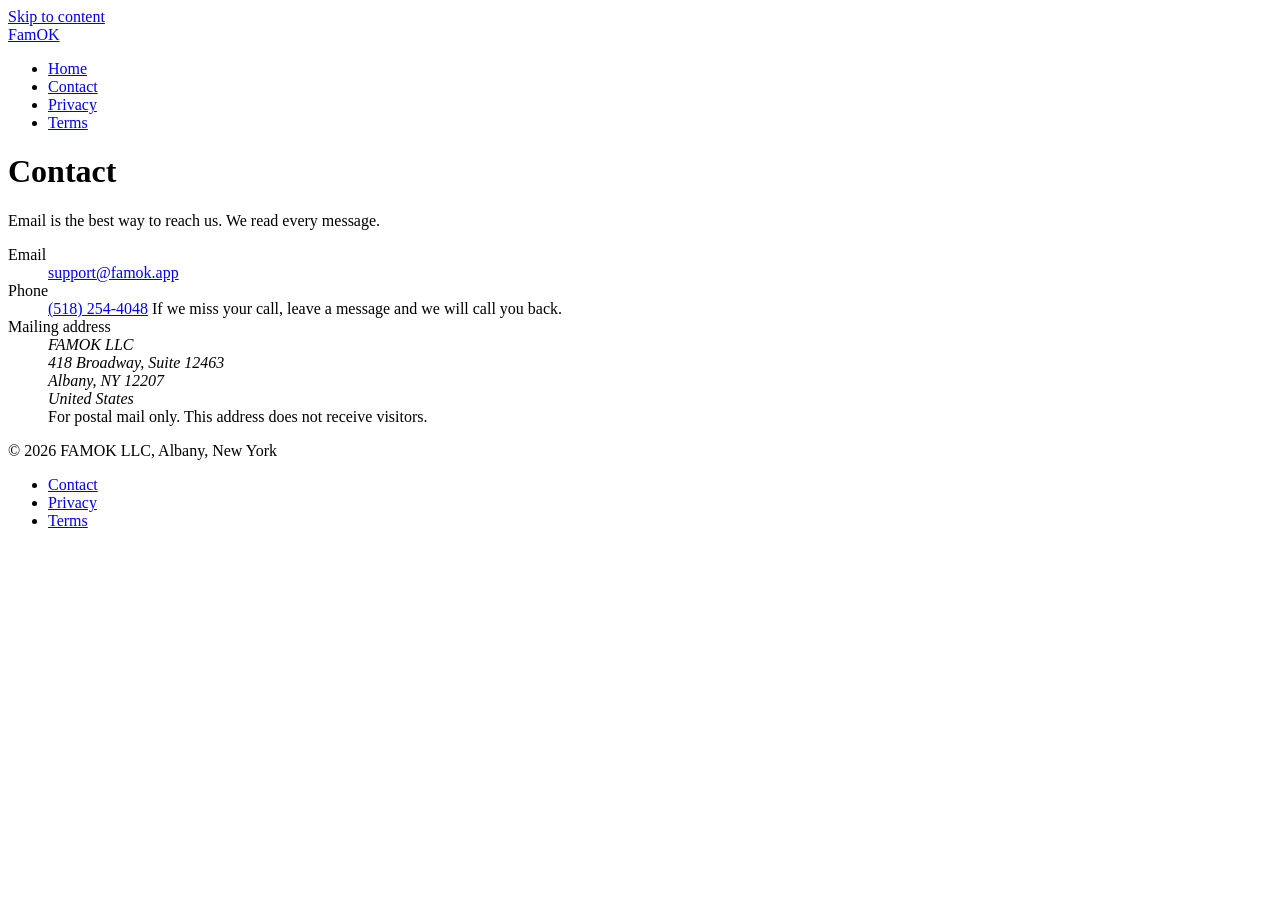
==== site/contact/index.html @ 43f312fd "Company website for famok.app (D36) Four static pages (Home, Contact, Privacy, Terms) and a 404, pla" ====
<!doctype html>
<html lang="en">
<head>
  <meta charset="utf-8">
  <meta name="viewport" content="width=device-width, initial-scale=1">
  <meta name="color-scheme" content="light dark">
  <meta name="referrer" content="no-referrer">
  <title>Contact | FamOK LLC</title>
  <meta name="description" content="How to reach FamOK LLC: email, phone and mailing address.">
  <link rel="icon" href="/favicon.svg" type="image/svg+xml">
  <link rel="stylesheet" href="/style.css">
</head>
<body>
  <a class="skip" href="#main">Skip to content</a>

  <header class="site-header">
    <div class="wrap">
      <a class="brand" href="/">FamOK</a>
      <nav class="site-nav" aria-label="Main">
        <ul>
          <li><a href="/">Home</a></li>
          <li><a href="/contact/" aria-current="page">Contact</a></li>
          <li><a href="/privacy/">Privacy</a></li>
          <li><a href="/terms/">Terms</a></li>
        </ul>
      </nav>
    </div>
  </header>

  <main id="main">
    <div class="wrap">
      <h1>Contact</h1>
      <p class="lede">Email is the best way to reach us. We read every message.</p>

      <dl class="contact-list">
        <div>
          <dt>Email</dt>
          <dd><!--email_off--><a href="mailto:support@famok.app">support@famok.app</a><!--/email_off--></dd>
        </div>
        <div>
          <dt>Phone</dt>
          <dd>
            <a href="tel:+15182544048">(518) 254-4048</a>
            <span class="note">If we miss your call, leave a message and we will call you back.</span>
          </dd>
        </div>
        <div>
          <dt>Mailing address</dt>
          <dd>
            <address>
              FAMOK LLC<br>
              418 Broadway, Suite 12463<br>
              Albany, NY 12207<br>
              United States
            </address>
            <span class="note">For postal mail only. This address does not receive visitors.</span>
          </dd>
        </div>
      </dl>
    </div>
  </main>

  <footer class="site-footer">
    <div class="wrap">
      <p>&copy; 2026 FAMOK LLC, Albany, New York</p>
      <nav aria-label="Footer">
        <ul>
          <li><a href="/contact/">Contact</a></li>
          <li><a href="/privacy/">Privacy</a></li>
          <li><a href="/terms/">Terms</a></li>
        </ul>
      </nav>
    </div>
  </footer>
</body>
</html>
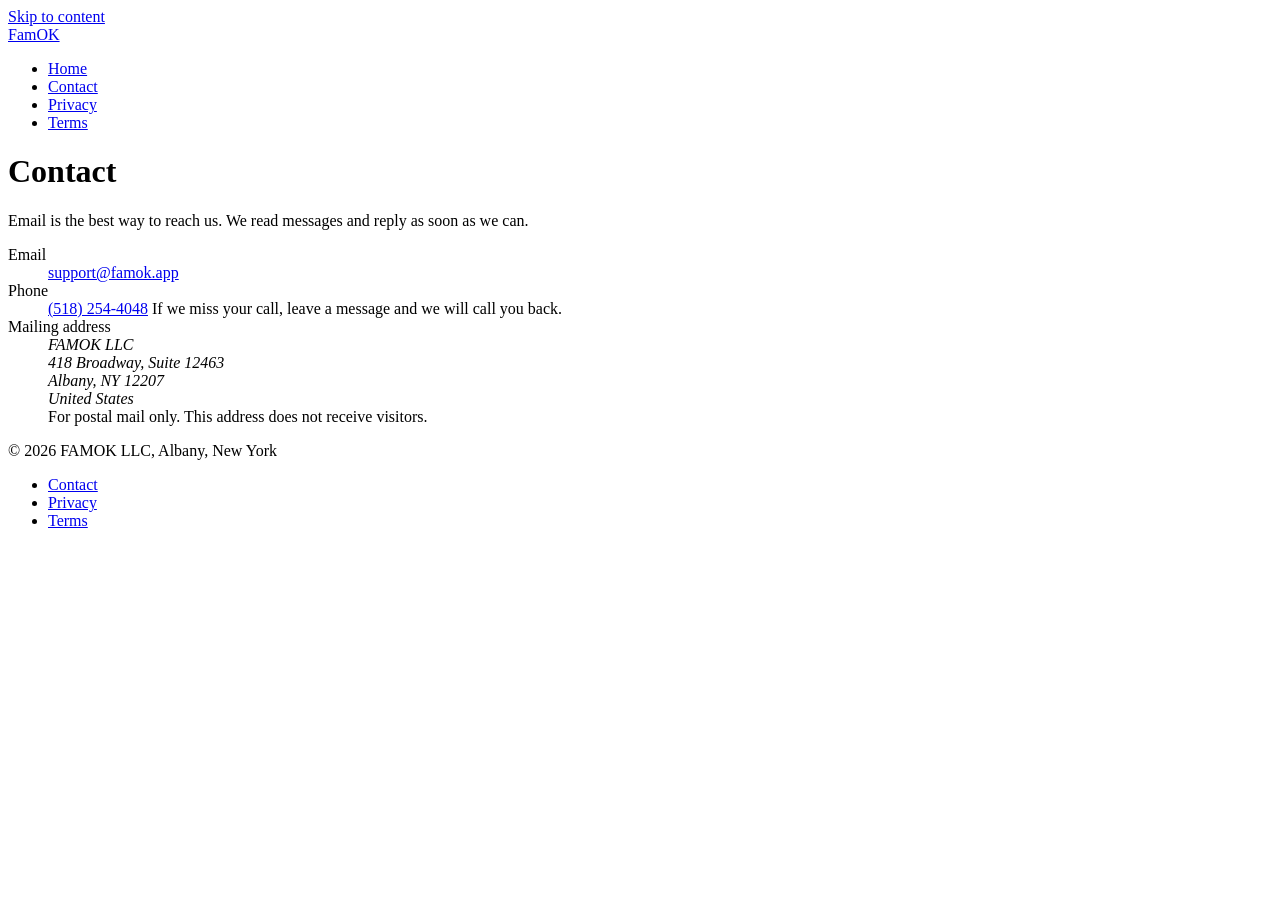
==== commit 296d7861: "Copy changes from the orchestrator (approved by Sachin) Home: "How we work" heading, shorter princip" ====
--- a/site/contact/index.html
+++ b/site/contact/index.html
@@ -30,7 +30,7 @@
   <main id="main">
     <div class="wrap">
       <h1>Contact</h1>
-      <p class="lede">Email is the best way to reach us. We read every message.</p>
+      <p class="lede">Email is the best way to reach us. We read messages and reply as soon as we can.</p>
 
       <dl class="contact-list">
         <div>
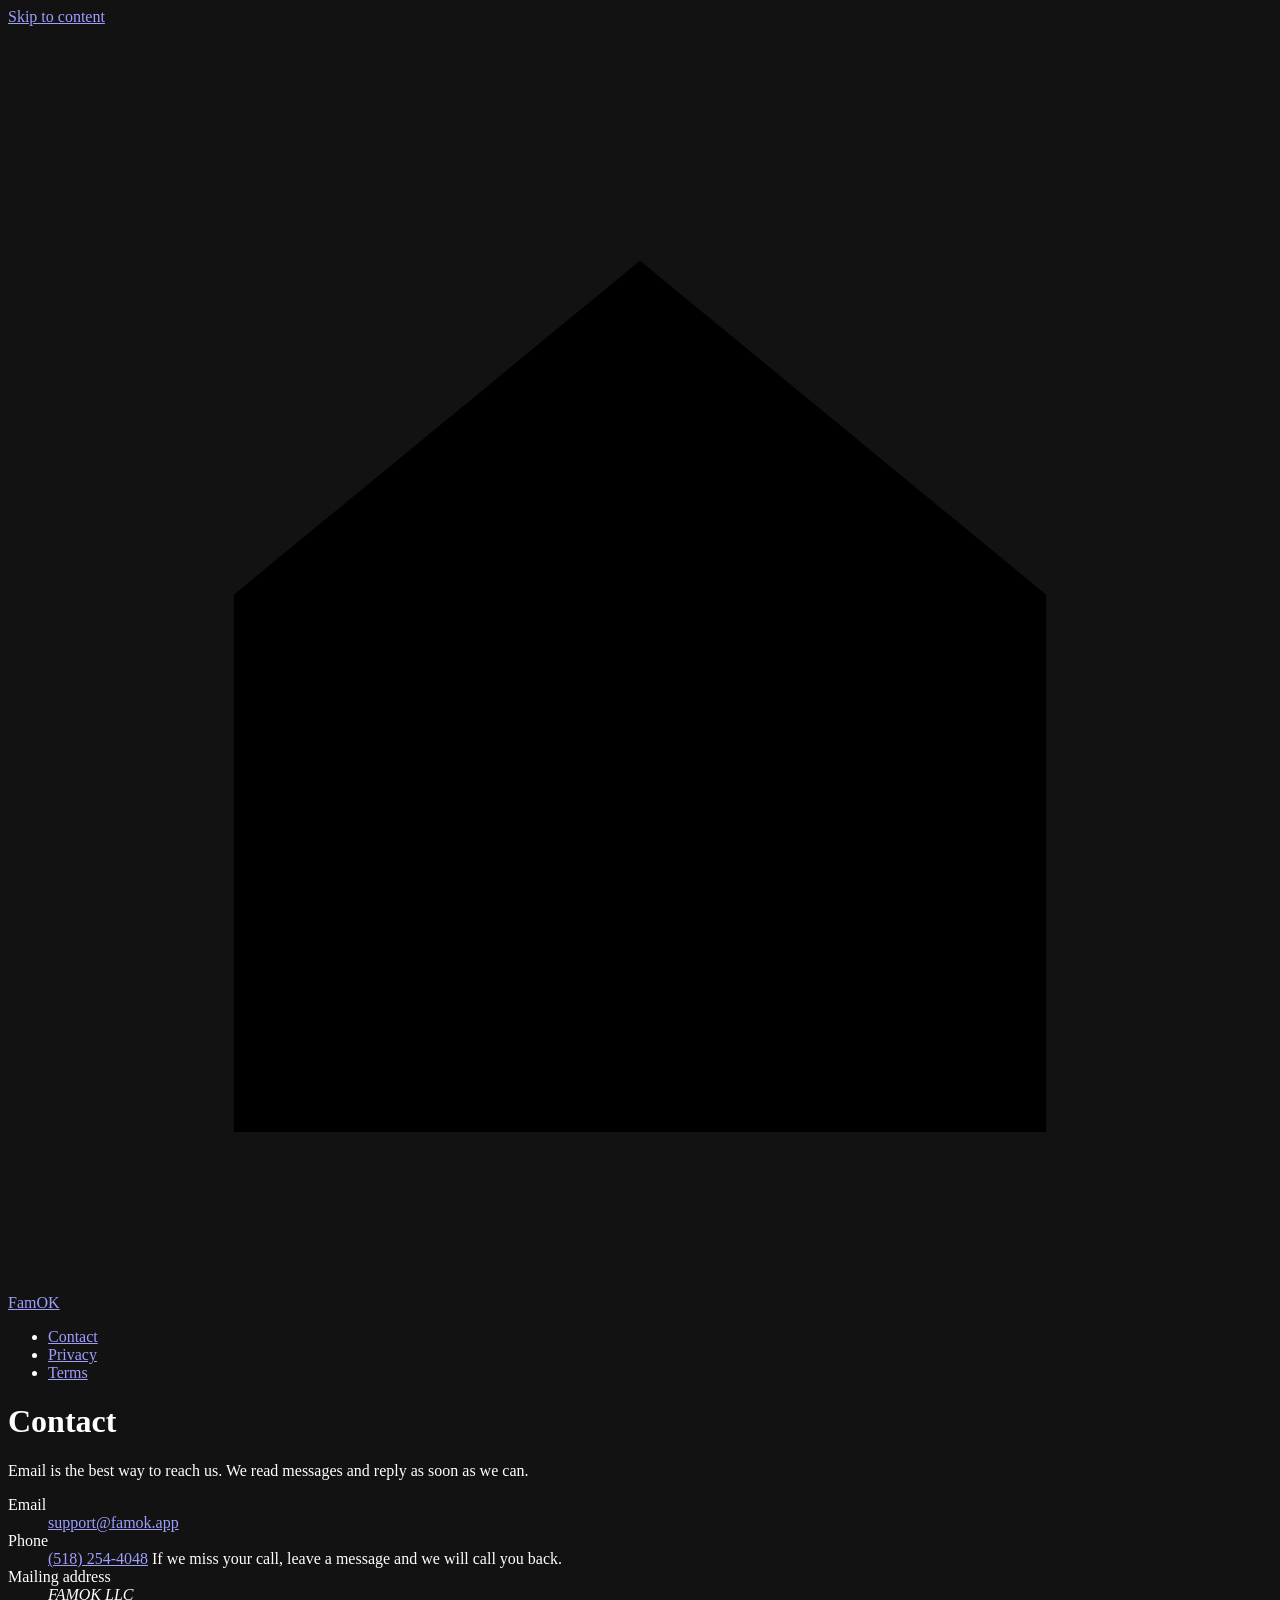
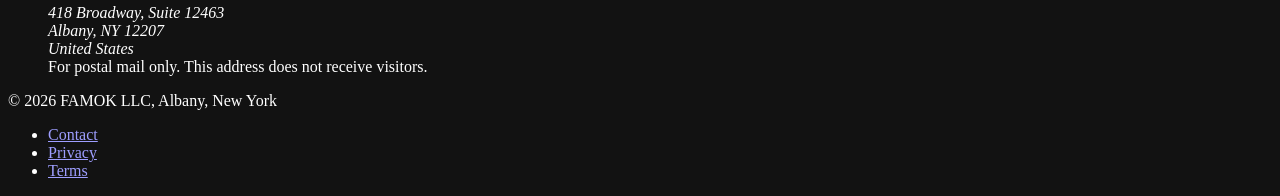
==== commit b90a95a1: "Redesign: night and the lights of homes, for safety, privacy, trust Dark-only look; Newsreader + Fig" ====
--- a/site/contact/index.html
+++ b/site/contact/index.html
@@ -3,7 +3,8 @@
 <head>
   <meta charset="utf-8">
   <meta name="viewport" content="width=device-width, initial-scale=1">
-  <meta name="color-scheme" content="light dark">
+  <meta name="color-scheme" content="dark">
+  <meta name="theme-color" content="#0d131c">
   <meta name="referrer" content="no-referrer">
   <title>Contact | FamOK LLC</title>
   <meta name="description" content="How to reach FamOK LLC: email, phone and mailing address.">
@@ -15,10 +16,9 @@
 
   <header class="site-header">
     <div class="wrap">
-      <a class="brand" href="/">FamOK</a>
+      <a class="brand" href="/"><svg class="mark" viewBox="0 0 28 28" aria-hidden="true" focusable="false"><path class="roof" d="M5 24.5V12.6L14 5.2l9 7.4v11.9"/><circle class="lamp" cx="14" cy="17.4" r="3.2"/></svg>FamOK</a>
       <nav class="site-nav" aria-label="Main">
         <ul>
-          <li><a href="/">Home</a></li>
           <li><a href="/contact/" aria-current="page">Contact</a></li>
           <li><a href="/privacy/">Privacy</a></li>
           <li><a href="/terms/">Terms</a></li>
@@ -27,12 +27,12 @@
     </div>
   </header>
 
-  <main id="main">
+  <main id="main" class="page">
     <div class="wrap">
       <h1>Contact</h1>
       <p class="lede">Email is the best way to reach us. We read messages and reply as soon as we can.</p>
 
-      <dl class="contact-list">
+      <dl class="reach">
         <div>
           <dt>Email</dt>
           <dd><!--email_off--><a href="mailto:support@famok.app">support@famok.app</a><!--/email_off--></dd>
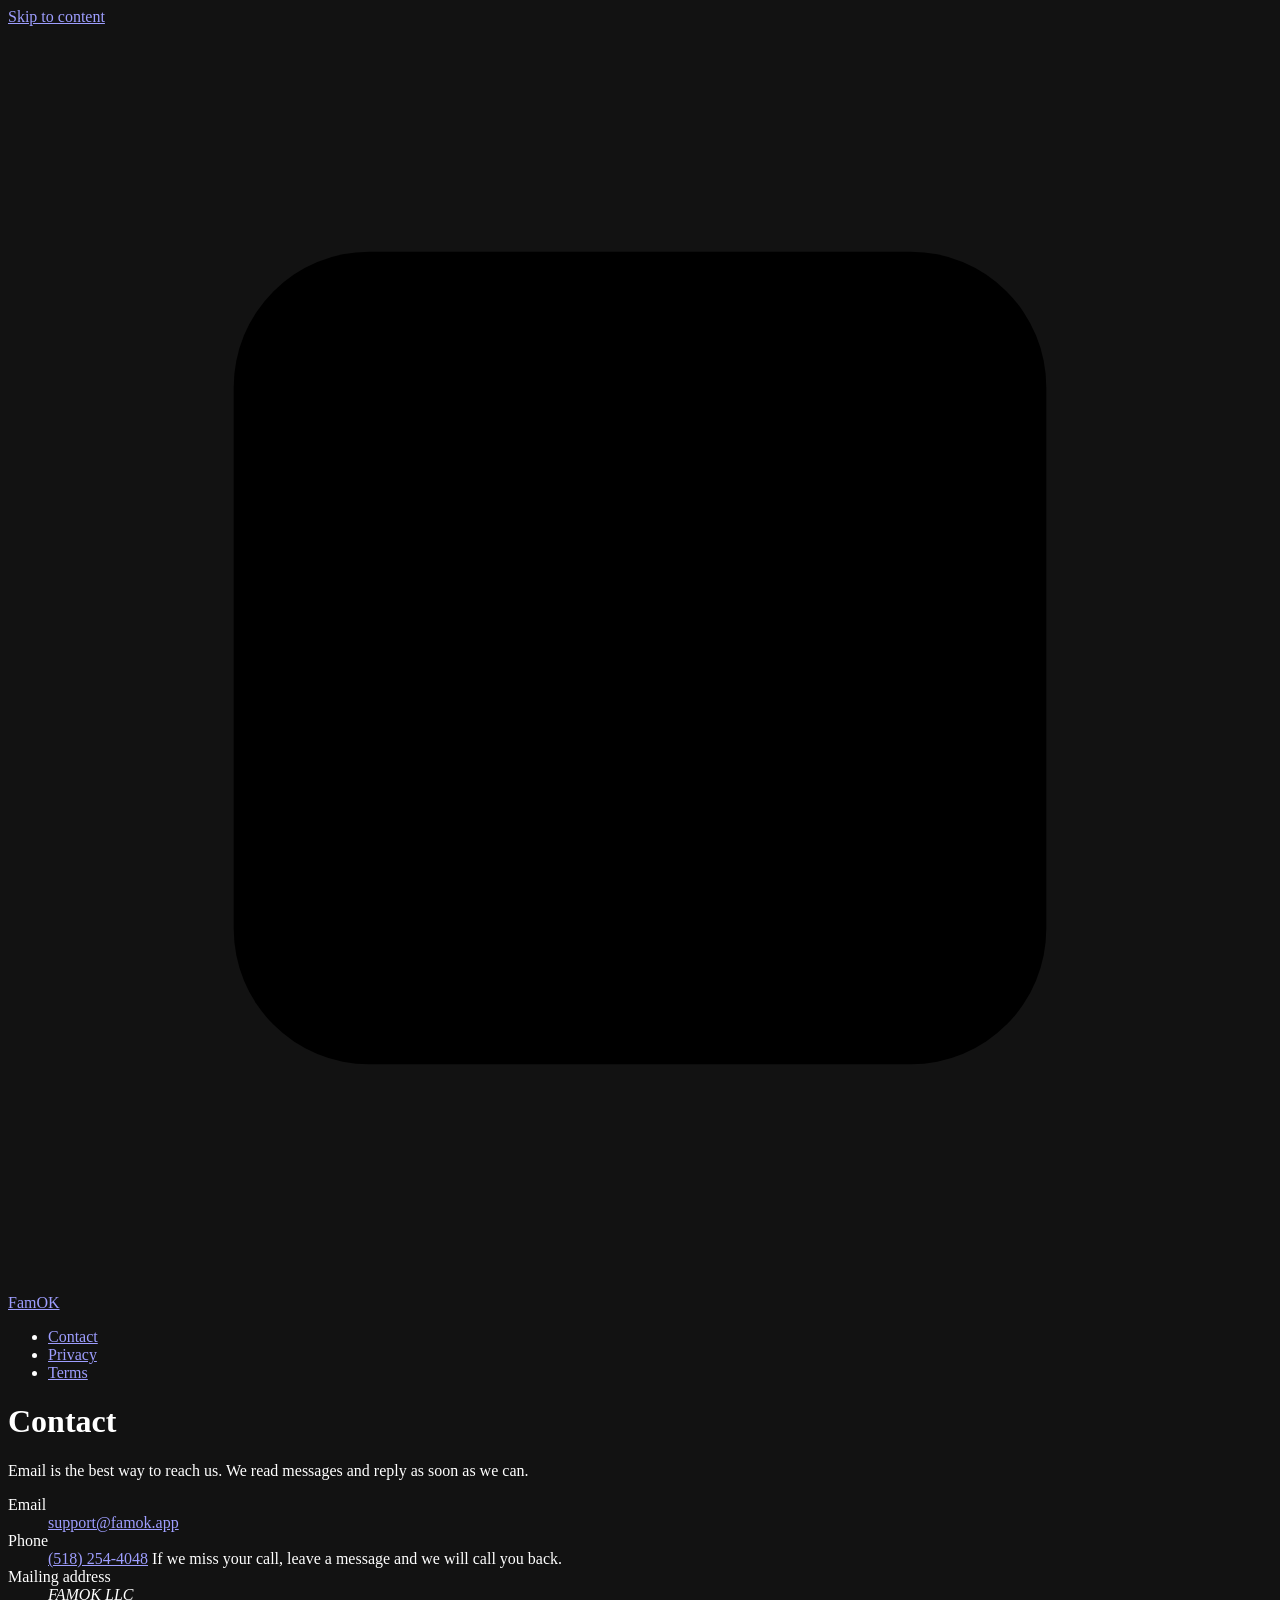
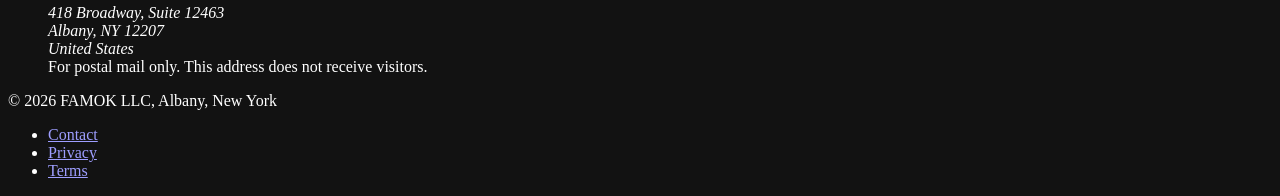
==== commit ec602652: "Mark: the lit window replaces the lit house; new favicon to match Header mark on every page is a fou" ====
--- a/site/contact/index.html
+++ b/site/contact/index.html
@@ -8,15 +8,15 @@
   <meta name="referrer" content="no-referrer">
   <title>Contact | FamOK LLC</title>
   <meta name="description" content="How to reach FamOK LLC: email, phone and mailing address.">
-  <link rel="icon" href="/favicon.svg" type="image/svg+xml">
-  <link rel="stylesheet" href="/style.css">
+  <link rel="icon" href="/favicon.svg?v=2" type="image/svg+xml">
+  <link rel="stylesheet" href="/style.css?v=4">
 </head>
 <body>
   <a class="skip" href="#main">Skip to content</a>
 
   <header class="site-header">
     <div class="wrap">
-      <a class="brand" href="/"><svg class="mark" viewBox="0 0 28 28" aria-hidden="true" focusable="false"><path class="roof" d="M5 24.5V12.6L14 5.2l9 7.4v11.9"/><circle class="lamp" cx="14" cy="17.4" r="3.2"/></svg>FamOK</a>
+      <a class="brand" href="/"><svg class="mark" viewBox="0 0 28 28" aria-hidden="true" focusable="false"><rect class="roof" x="5" y="5" width="18" height="18" rx="3"/><path class="roof" d="M14 5v18M5 14h18"/><rect class="lamp" x="16.2" y="16.2" width="4.6" height="4.6" rx="1"/></svg>FamOK</a>
       <nav class="site-nav" aria-label="Main">
         <ul>
           <li><a href="/contact/" aria-current="page">Contact</a></li>
